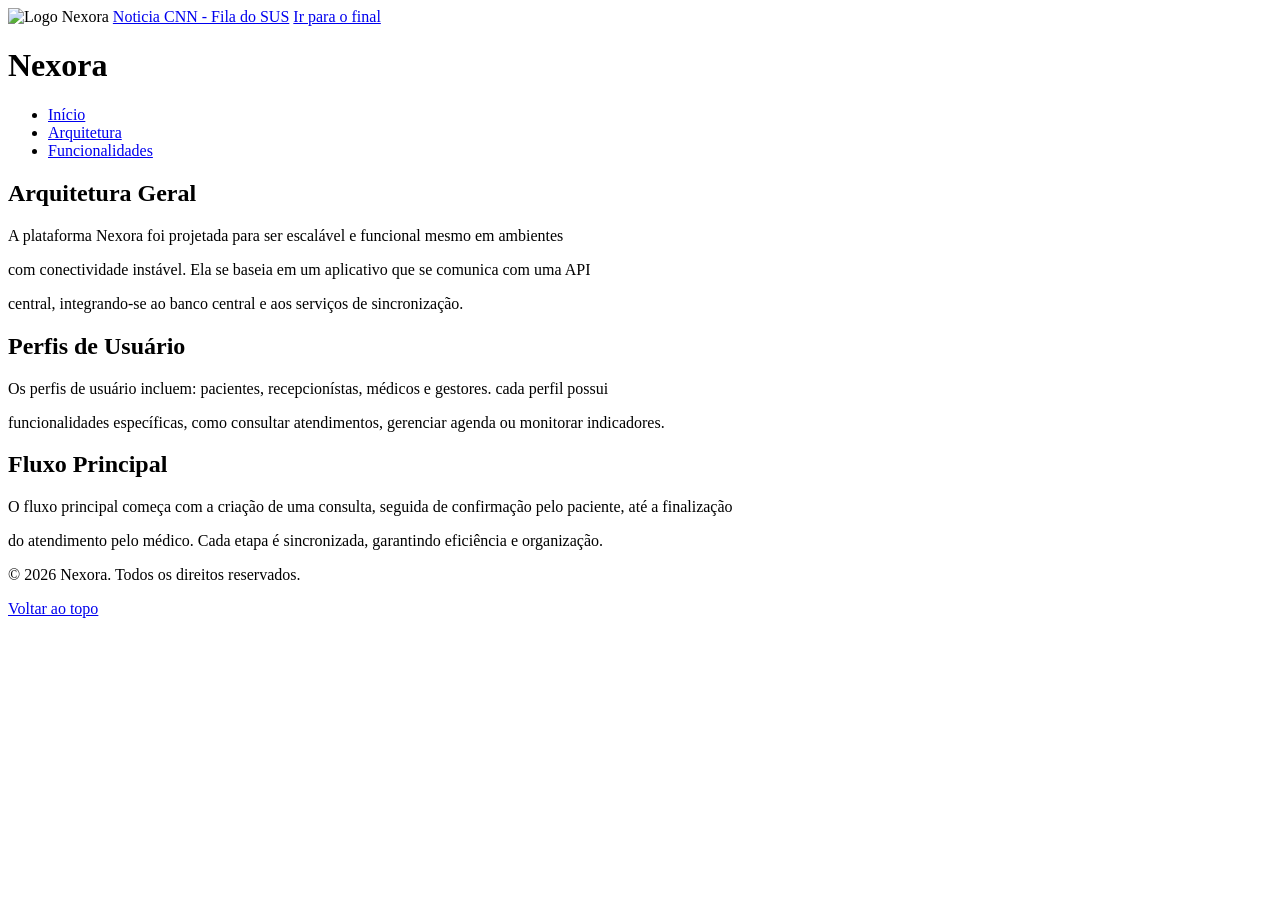
==== arquitetura.html @ 7ac48ca1 "Add files via upload" ====
<!DOCTYPE html>
<html lang="pt-br">
<head>
    <meta charset="UTF-8">
    <meta name="viewport" content="width=device-width, initial-scale=1.0">
    <title>Nexora - Arquitetura Técnica</title>
    <link rel="stylesheet" href="../CSS/style.css">
</head>
<body>
    <header id="topo">
        <img src="../IMG/logo-nexora.jpeg" alt="Logo Nexora">
        <a href="https://www.cnnbrasil.com.br/nacional/sudeste/sp/fila-do-sus-coloca-vida-da-populacao-em-risco-diz-pesquisa/" target="_blank" rel="noopener noreferrer">Noticia CNN - Fila do SUS</a>
        <a href="#final">Ir para o final</a>
    </header>
    <header>
        <h1>Nexora</h1>
        <ul>
            <li><a href="index.html">Início</a></li>
            <li><a href="arquitetura.html">Arquitetura</a></li>
            <li><a href="funcionalidades.html">Funcionalidades</a></li>
        </ul>
    </header>
    <main>
        <section>
            <h2>Arquitetura Geral</h2>
            <p>A plataforma Nexora foi projetada para ser escalável e funcional mesmo em ambientes</p>
            <p>com conectividade instável. Ela se baseia em um aplicativo que se comunica com uma API</p>
            <p>central, integrando-se ao banco central e aos serviços de sincronização.</p>
        </section>
        <section>
            <h2>Perfis de Usuário</h2>
            <p>Os perfis de usuário incluem: pacientes, recepcionístas, médicos e gestores. cada perfil possui</p>
            <p>funcionalidades específicas, como consultar atendimentos, gerenciar agenda ou monitorar indicadores.</p>
        </section>
        <section>
            <h2>Fluxo Principal</h2>
            <p>O fluxo principal começa com a criação de uma consulta, seguida de confirmação pelo paciente, até a finalização</p>
            <p>do atendimento pelo médico. Cada etapa é sincronizada, garantindo eficiência e organização.</p>
        </section>
    </main>
    <footer id="final">
        <p>&copy; 2026 Nexora. Todos os direitos reservados.</p>
        <a href="#topo">Voltar ao topo</a>
    </footer>
</body>
</html>
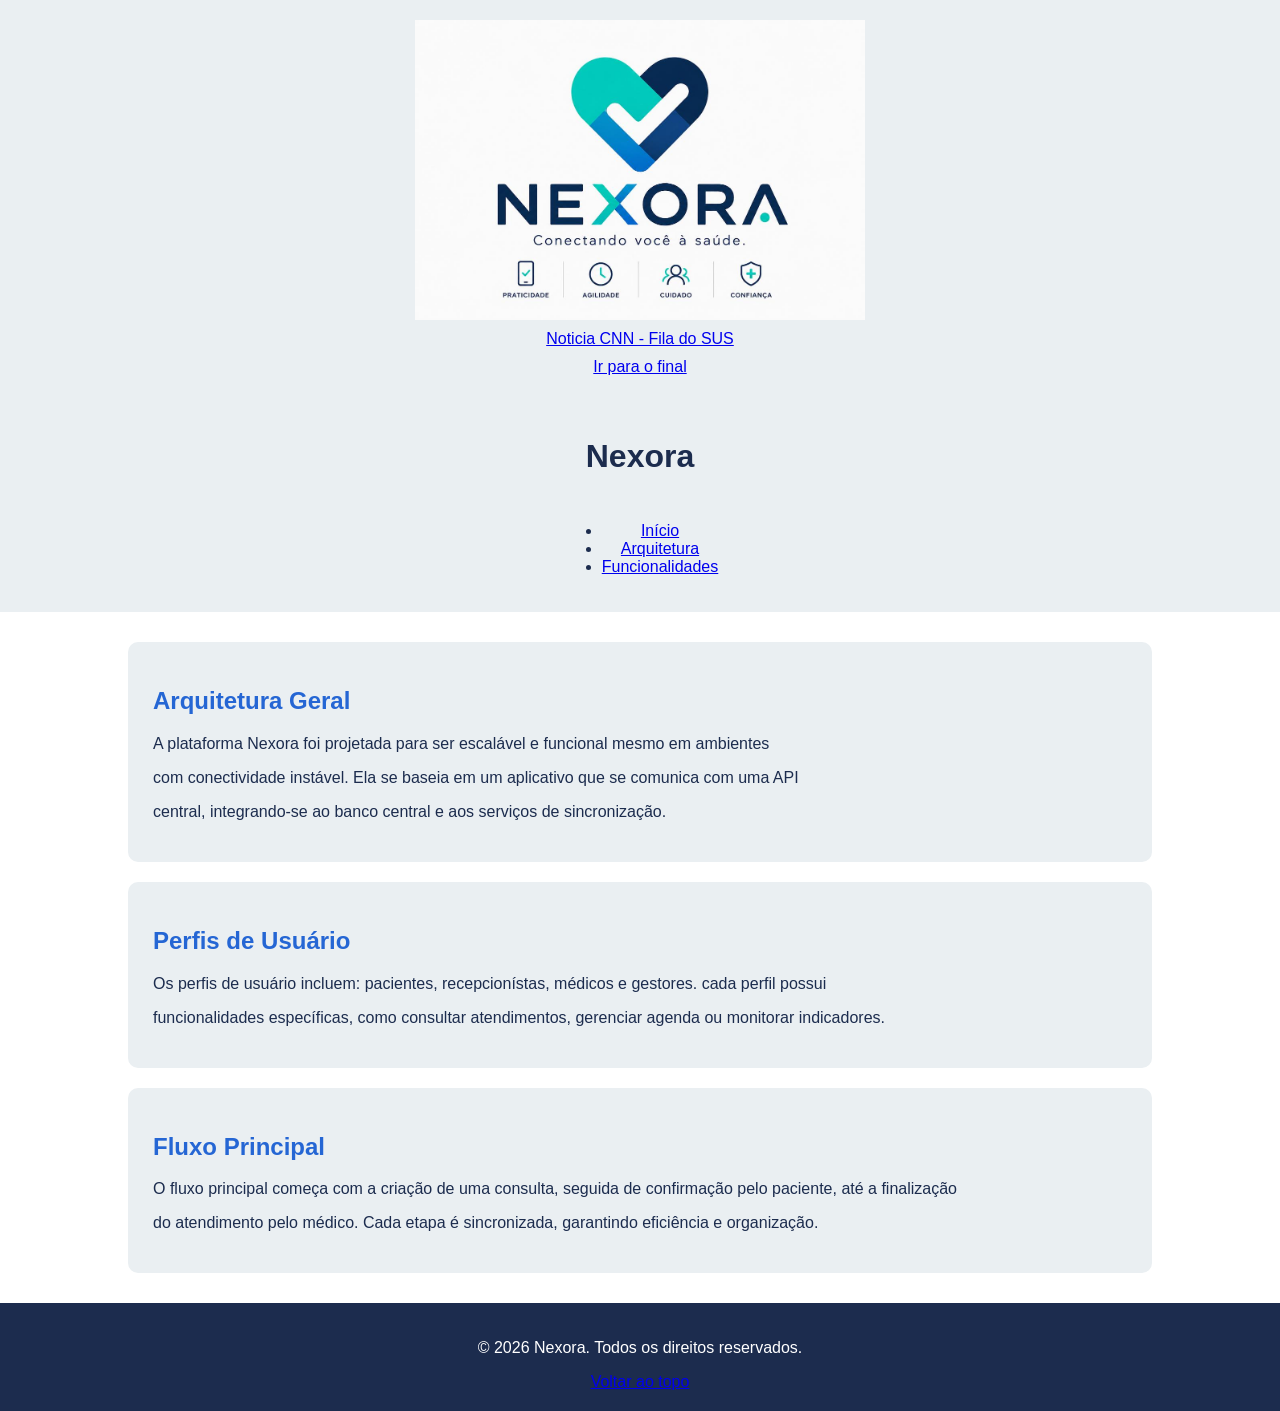
==== commit 698a1141: "Update arquitetura.html" ====
--- a/arquitetura.html
+++ b/arquitetura.html
@@ -4,11 +4,11 @@
     <meta charset="UTF-8">
     <meta name="viewport" content="width=device-width, initial-scale=1.0">
     <title>Nexora - Arquitetura Técnica</title>
-    <link rel="stylesheet" href="../CSS/style.css">
+    <link rel="stylesheet" href="style.css">
 </head>
 <body>
     <header id="topo">
-        <img src="../IMG/logo-nexora.jpeg" alt="Logo Nexora">
+        <img src="logo-nexora.jpeg" alt="Logo Nexora">
         <a href="https://www.cnnbrasil.com.br/nacional/sudeste/sp/fila-do-sus-coloca-vida-da-populacao-em-risco-diz-pesquisa/" target="_blank" rel="noopener noreferrer">Noticia CNN - Fila do SUS</a>
         <a href="#final">Ir para o final</a>
     </header>
@@ -43,4 +43,4 @@
         <a href="#topo">Voltar ao topo</a>
     </footer>
 </body>
-</html>+</html>
--- a/style.css
+++ b/style.css
@@ -0,0 +1,121 @@
+html {
+    scroll-behavior: smooth;
+}
+
+header {
+    display: flex;
+    flex-direction: column;
+    justify-content: center;
+    align-items: center;
+    gap: 10px;
+    padding: 20px 0;
+    text-align: center;
+    background-color: #f8f9fa;
+}
+
+header img {
+    max-width: 450px !important;
+    width: 100%;
+    height: auto;
+}
+
+
+/* Configuração da página */
+
+body {
+    font-family: Arial, sans-serif;
+    margin: 0;
+    background-color: white;
+    color: #1C2C4E;
+}
+
+
+/* Cabeçalho */
+
+header {
+    background-color: #EAEFF2;
+    padding: 20px;
+}
+
+header h1 {
+    color: #1C2C4E;
+}
+
+
+/* Menu */
+
+nav {
+    margin-top: 15px;
+}
+
+nav a {
+    color: #1C2C4E;
+    text-decoration: none;
+    margin: 10px;
+}
+
+nav a:hover {
+    color: #22C887;
+}
+
+
+/* Conteúdo */
+
+main {
+    width: 80%;
+    margin: 30px auto;
+}
+
+
+/* Seções */
+
+section {
+    background-color: #EAEFF2;
+    padding: 25px;
+    margin-bottom: 20px;
+    border-radius: 10px;
+}
+
+section h2 {
+    color: #2566D4;
+}
+
+section p {
+    font-size: 16px;
+}
+
+
+/* Cards */
+
+.card {
+    background-color: white;
+    padding: 20px;
+    margin: 10px 0;
+    border: 2px solid #22C887;
+    border-radius: 10px;
+}
+
+
+/* Botão */
+
+.btn {
+    background-color: #2566D4;
+    color: white;
+    padding: 10px 20px;
+    text-decoration: none;
+    border-radius: 5px;
+}
+
+.btn:hover {
+    background-color: #22C887;
+}
+
+
+/* Rodapé */
+
+footer {
+    background-color: #1C2C4E;
+    color: white;
+    text-align: center;
+    padding: 20px;
+}
